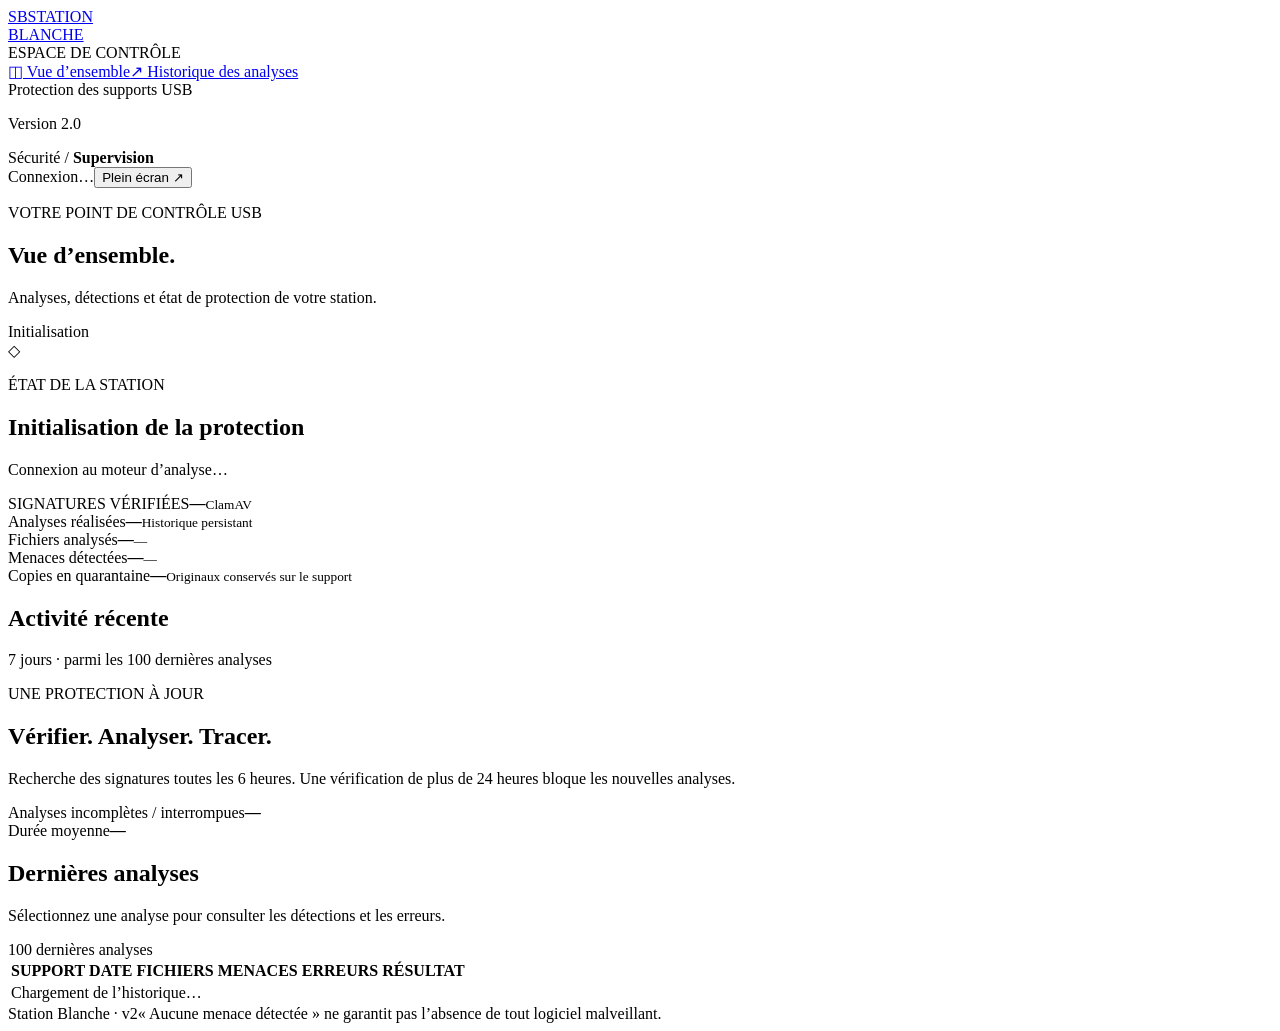
==== web/index.html @ 11796d61 "Build Rust and Docker v2 candidate for Debian 13" ====
<!doctype html>
<html lang="fr">
<head>
  <meta charset="utf-8"><meta name="viewport" content="width=device-width, initial-scale=1">
  <title>Station Blanche — Supervision</title>
  <link rel="stylesheet" href="/style.css"><script defer src="/app.js"></script>
</head>
<body>
  <aside><a class="brand" href="/">SB<span>STATION<br>BLANCHE</span></a><div class="nav-label">ESPACE DE CONTRÔLE</div><a class="nav active" href="#overview">◫ Vue d’ensemble</a><a class="nav" href="#history">↗ Historique des analyses</a><div class="aside-bottom"><span class="dot"></span> Protection des supports USB<p id="version">Version 2.0</p></div></aside>
  <main id="overview">
    <header><div class="breadcrumb">Sécurité / <strong>Supervision</strong></div><div><span id="connection">Connexion…</span><button id="fullscreen" type="button">Plein écran ↗</button></div></header>
    <section class="heading"><div><p class="eyebrow">VOTRE POINT DE CONTRÔLE USB</p><h1>Vue d’ensemble<span>.</span></h1><p>Analyses, détections et état de protection de votre station.</p></div><span class="pill" id="engine-pill">Initialisation</span></section>
    <section class="status-panel" aria-live="polite"><div class="shield">◇</div><div class="status-copy"><p class="eyebrow">ÉTAT DE LA STATION</p><h2 id="station-title">Initialisation de la protection</h2><p id="station-detail">Connexion au moteur d’analyse…</p></div><div class="status-meta"><span>SIGNATURES VÉRIFIÉES</span><strong id="checked">—</strong><small id="engine-version">ClamAV</small></div></section>
    <section class="kpis" aria-label="Indicateurs"><article><span>Analyses réalisées</span><strong id="analyses">—</strong><small id="today">Historique persistant</small></article><article><span>Fichiers analysés</span><strong id="files">—</strong><small id="bytes">—</small></article><article class="threat-card"><span>Menaces détectées</span><strong id="threats">—</strong><small id="infected">—</small></article><article><span>Copies en quarantaine</span><strong id="quarantined">—</strong><small>Originaux conservés sur le support</small></article></section>
    <section class="middle"><article class="activity"><div class="section-title"><h2>Activité récente</h2><span>7 jours · parmi les 100 dernières analyses</span></div><div class="chart" id="chart" aria-label="Nombre d’analyses récentes par jour"></div></article><article class="policy"><p class="eyebrow">UNE PROTECTION À JOUR</p><h2>Vérifier. Analyser. Tracer.</h2><p>Recherche des signatures toutes les 6 heures. Une vérification de plus de 24 heures bloque les nouvelles analyses.</p><div><span>Analyses incomplètes / interrompues</span><strong id="incomplete">—</strong></div><div><span>Durée moyenne</span><strong id="duration">—</strong></div></article></section>
    <section class="history" id="history"><div class="section-title"><div><h2>Dernières analyses</h2><p>Sélectionnez une analyse pour consulter les détections et les erreurs.</p></div><span>100 dernières analyses</span></div><div class="table-scroll"><table><thead><tr><th>SUPPORT</th><th>DATE</th><th>FICHIERS</th><th>MENACES</th><th>ERREURS</th><th>RÉSULTAT</th></tr></thead><tbody id="scans"><tr><td colspan="6">Chargement de l’historique…</td></tr></tbody></table></div></section>
    <section class="findings" id="findings" hidden><div class="section-title"><h2>Détail de l’analyse</h2><button id="close-details" type="button">Fermer ×</button></div><p>La quarantaine est une copie isolée. Le fichier d’origine reste présent sur la clé. Jusqu’à 500 événements affichés.</p><div id="finding-list"></div></section>
    <footer><span>Station Blanche · v2</span><span>« Aucune menace détectée » ne garantit pas l’absence de tout logiciel malveillant.</span></footer>
  </main>
</body>
</html>
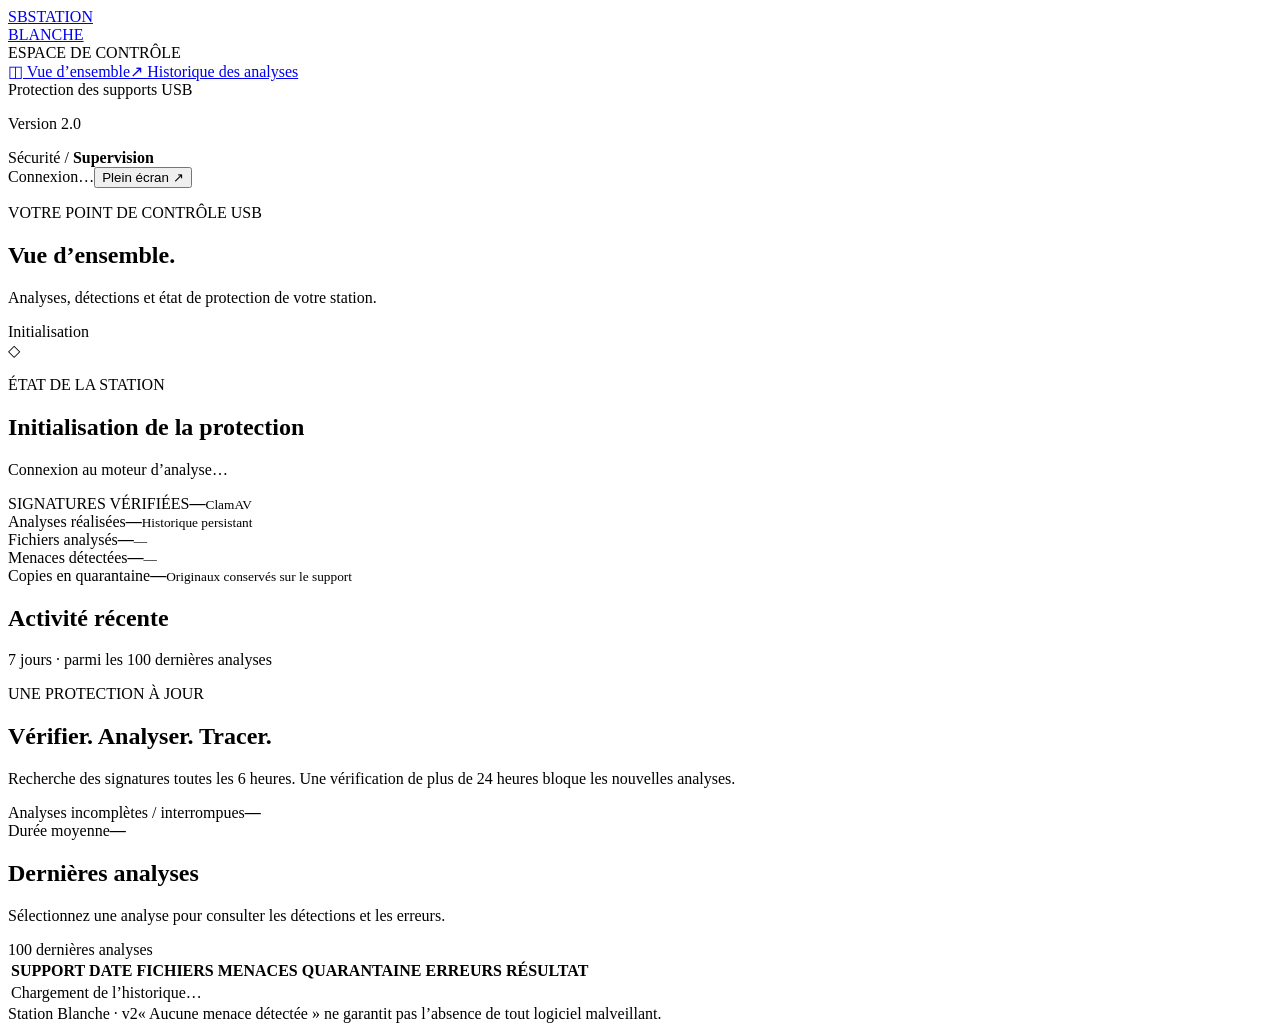
==== commit 8050911e: "Add dedicated USB kiosk, persistent quarantine counts and streaming scan optimizations" ====
--- a/web/index.html
+++ b/web/index.html
@@ -3,7 +3,7 @@
 <head>
   <meta charset="utf-8"><meta name="viewport" content="width=device-width, initial-scale=1">
   <title>Station Blanche — Supervision</title>
-  <link rel="stylesheet" href="/style.css"><script defer src="/app.js"></script>
+  <link rel="stylesheet" href="/style.css"><script type="module" src="/app.js"></script>
 </head>
 <body>
   <aside><a class="brand" href="/">SB<span>STATION<br>BLANCHE</span></a><div class="nav-label">ESPACE DE CONTRÔLE</div><a class="nav active" href="#overview">◫ Vue d’ensemble</a><a class="nav" href="#history">↗ Historique des analyses</a><div class="aside-bottom"><span class="dot"></span> Protection des supports USB<p id="version">Version 2.0</p></div></aside>
@@ -13,7 +13,7 @@
     <section class="status-panel" aria-live="polite"><div class="shield">◇</div><div class="status-copy"><p class="eyebrow">ÉTAT DE LA STATION</p><h2 id="station-title">Initialisation de la protection</h2><p id="station-detail">Connexion au moteur d’analyse…</p></div><div class="status-meta"><span>SIGNATURES VÉRIFIÉES</span><strong id="checked">—</strong><small id="engine-version">ClamAV</small></div></section>
     <section class="kpis" aria-label="Indicateurs"><article><span>Analyses réalisées</span><strong id="analyses">—</strong><small id="today">Historique persistant</small></article><article><span>Fichiers analysés</span><strong id="files">—</strong><small id="bytes">—</small></article><article class="threat-card"><span>Menaces détectées</span><strong id="threats">—</strong><small id="infected">—</small></article><article><span>Copies en quarantaine</span><strong id="quarantined">—</strong><small>Originaux conservés sur le support</small></article></section>
     <section class="middle"><article class="activity"><div class="section-title"><h2>Activité récente</h2><span>7 jours · parmi les 100 dernières analyses</span></div><div class="chart" id="chart" aria-label="Nombre d’analyses récentes par jour"></div></article><article class="policy"><p class="eyebrow">UNE PROTECTION À JOUR</p><h2>Vérifier. Analyser. Tracer.</h2><p>Recherche des signatures toutes les 6 heures. Une vérification de plus de 24 heures bloque les nouvelles analyses.</p><div><span>Analyses incomplètes / interrompues</span><strong id="incomplete">—</strong></div><div><span>Durée moyenne</span><strong id="duration">—</strong></div></article></section>
-    <section class="history" id="history"><div class="section-title"><div><h2>Dernières analyses</h2><p>Sélectionnez une analyse pour consulter les détections et les erreurs.</p></div><span>100 dernières analyses</span></div><div class="table-scroll"><table><thead><tr><th>SUPPORT</th><th>DATE</th><th>FICHIERS</th><th>MENACES</th><th>ERREURS</th><th>RÉSULTAT</th></tr></thead><tbody id="scans"><tr><td colspan="6">Chargement de l’historique…</td></tr></tbody></table></div></section>
+    <section class="history" id="history"><div class="section-title"><div><h2>Dernières analyses</h2><p id="history-message">Sélectionnez une analyse pour consulter les détections et les erreurs.</p></div><span>100 dernières analyses</span></div><div class="table-scroll"><table><thead><tr><th>SUPPORT</th><th>DATE</th><th>FICHIERS</th><th>MENACES</th><th>QUARANTAINE</th><th>ERREURS</th><th>RÉSULTAT</th></tr></thead><tbody id="scans"><tr><td colspan="7">Chargement de l’historique…</td></tr></tbody></table></div></section>
     <section class="findings" id="findings" hidden><div class="section-title"><h2>Détail de l’analyse</h2><button id="close-details" type="button">Fermer ×</button></div><p>La quarantaine est une copie isolée. Le fichier d’origine reste présent sur la clé. Jusqu’à 500 événements affichés.</p><div id="finding-list"></div></section>
     <footer><span>Station Blanche · v2</span><span>« Aucune menace détectée » ne garantit pas l’absence de tout logiciel malveillant.</span></footer>
   </main>
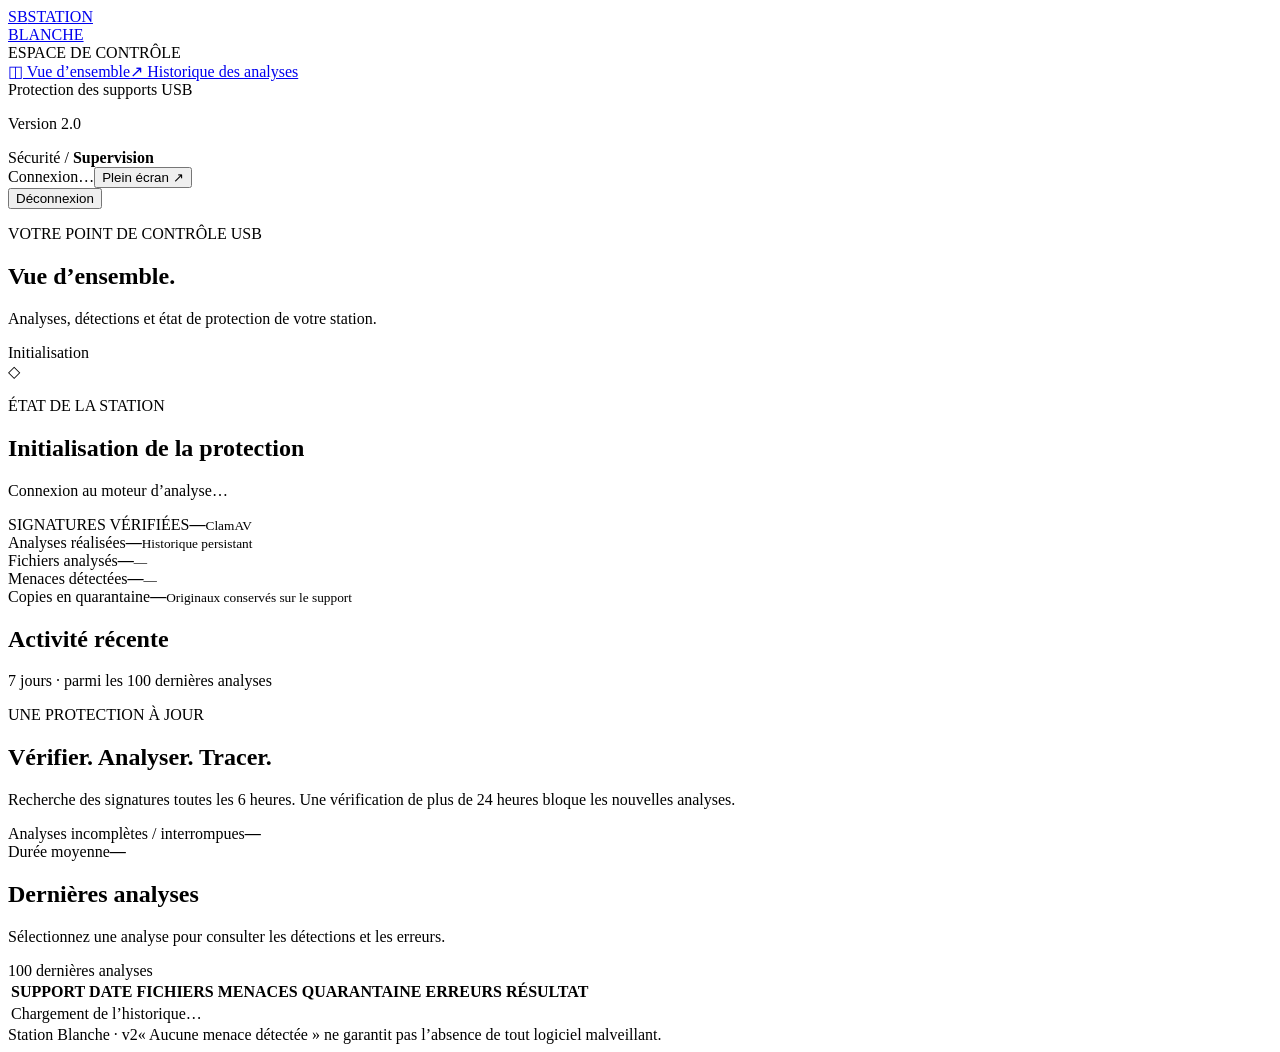
==== commit afaad408: "Add session login, trusted station HTTPS, five-second kiosk restart and scan progress" ====
--- a/web/index.html
+++ b/web/index.html
@@ -8,9 +8,10 @@
 <body>
   <aside><a class="brand" href="/">SB<span>STATION<br>BLANCHE</span></a><div class="nav-label">ESPACE DE CONTRÔLE</div><a class="nav active" href="#overview">◫ Vue d’ensemble</a><a class="nav" href="#history">↗ Historique des analyses</a><div class="aside-bottom"><span class="dot"></span> Protection des supports USB<p id="version">Version 2.0</p></div></aside>
   <main id="overview">
-    <header><div class="breadcrumb">Sécurité / <strong>Supervision</strong></div><div><span id="connection">Connexion…</span><button id="fullscreen" type="button">Plein écran ↗</button></div></header>
+    <header><div class="breadcrumb">Sécurité / <strong>Supervision</strong></div><div><span id="connection">Connexion…</span><button id="fullscreen" type="button">Plein écran ↗</button><form method="post" action="/auth/logout"><button type="submit">Déconnexion</button></form></div></header>
     <section class="heading"><div><p class="eyebrow">VOTRE POINT DE CONTRÔLE USB</p><h1>Vue d’ensemble<span>.</span></h1><p>Analyses, détections et état de protection de votre station.</p></div><span class="pill" id="engine-pill">Initialisation</span></section>
     <section class="status-panel" aria-live="polite"><div class="shield">◇</div><div class="status-copy"><p class="eyebrow">ÉTAT DE LA STATION</p><h2 id="station-title">Initialisation de la protection</h2><p id="station-detail">Connexion au moteur d’analyse…</p></div><div class="status-meta"><span>SIGNATURES VÉRIFIÉES</span><strong id="checked">—</strong><small id="engine-version">ClamAV</small></div></section>
+    <section class="live-progress" id="live-progress" hidden><label for="live-bar" id="live-label">Préparation de l’analyse…</label><progress id="live-bar" max="100"></progress><p id="live-speed"></p></section>
     <section class="kpis" aria-label="Indicateurs"><article><span>Analyses réalisées</span><strong id="analyses">—</strong><small id="today">Historique persistant</small></article><article><span>Fichiers analysés</span><strong id="files">—</strong><small id="bytes">—</small></article><article class="threat-card"><span>Menaces détectées</span><strong id="threats">—</strong><small id="infected">—</small></article><article><span>Copies en quarantaine</span><strong id="quarantined">—</strong><small>Originaux conservés sur le support</small></article></section>
     <section class="middle"><article class="activity"><div class="section-title"><h2>Activité récente</h2><span>7 jours · parmi les 100 dernières analyses</span></div><div class="chart" id="chart" aria-label="Nombre d’analyses récentes par jour"></div></article><article class="policy"><p class="eyebrow">UNE PROTECTION À JOUR</p><h2>Vérifier. Analyser. Tracer.</h2><p>Recherche des signatures toutes les 6 heures. Une vérification de plus de 24 heures bloque les nouvelles analyses.</p><div><span>Analyses incomplètes / interrompues</span><strong id="incomplete">—</strong></div><div><span>Durée moyenne</span><strong id="duration">—</strong></div></article></section>
     <section class="history" id="history"><div class="section-title"><div><h2>Dernières analyses</h2><p id="history-message">Sélectionnez une analyse pour consulter les détections et les erreurs.</p></div><span>100 dernières analyses</span></div><div class="table-scroll"><table><thead><tr><th>SUPPORT</th><th>DATE</th><th>FICHIERS</th><th>MENACES</th><th>QUARANTAINE</th><th>ERREURS</th><th>RÉSULTAT</th></tr></thead><tbody id="scans"><tr><td colspan="7">Chargement de l’historique…</td></tr></tbody></table></div></section>
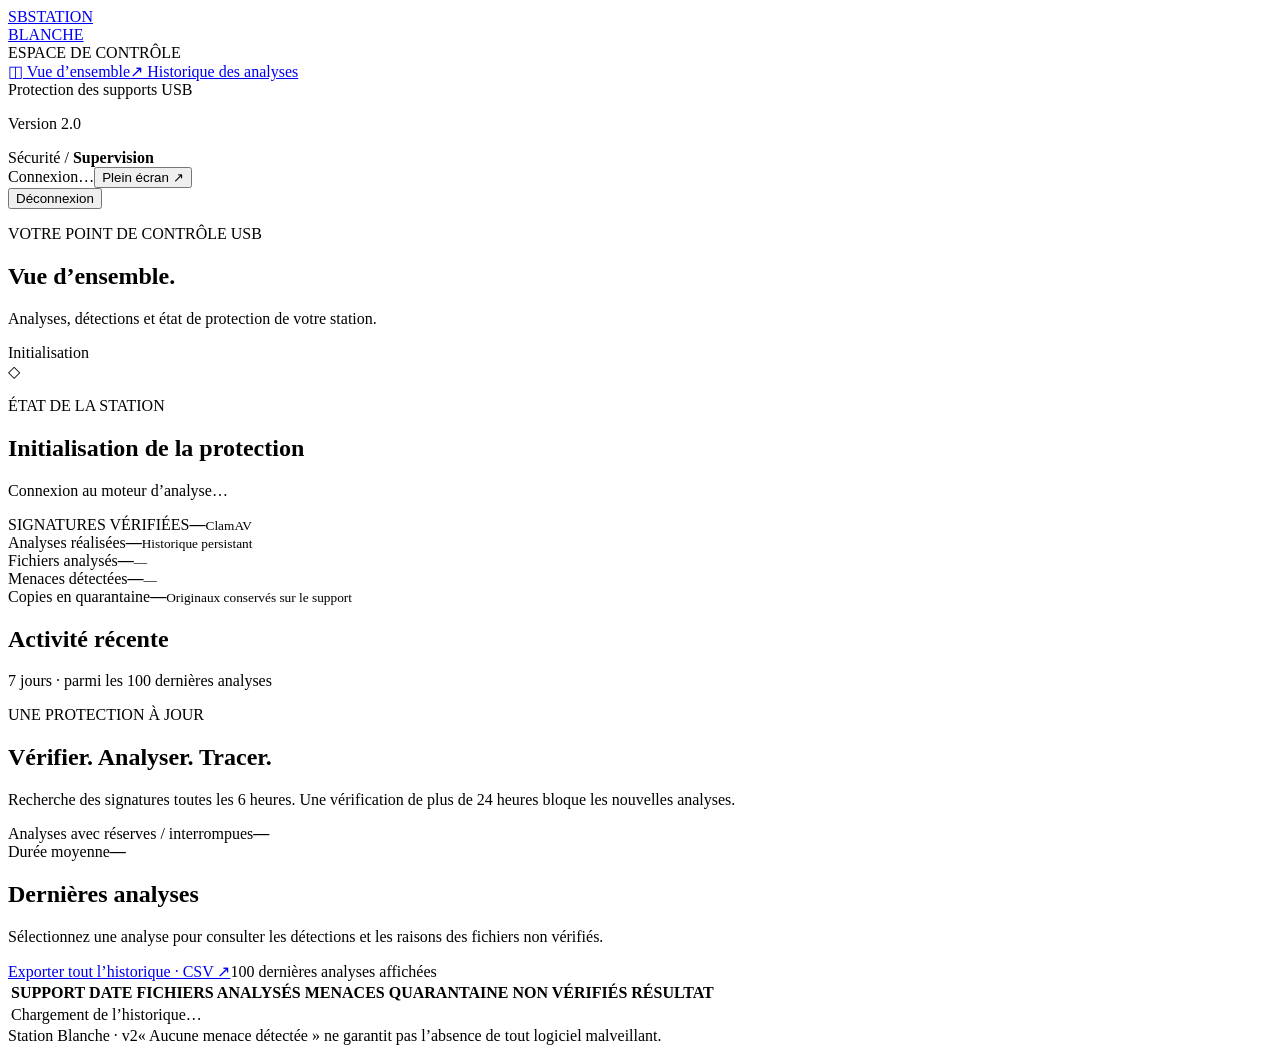
==== commit 3bd42ec5: "Export full analysis history to CSV and explain unverified files" ====
--- a/web/index.html
+++ b/web/index.html
@@ -13,8 +13,8 @@
     <section class="status-panel" aria-live="polite"><div class="shield">◇</div><div class="status-copy"><p class="eyebrow">ÉTAT DE LA STATION</p><h2 id="station-title">Initialisation de la protection</h2><p id="station-detail">Connexion au moteur d’analyse…</p></div><div class="status-meta"><span>SIGNATURES VÉRIFIÉES</span><strong id="checked">—</strong><small id="engine-version">ClamAV</small></div></section>
     <section class="live-progress" id="live-progress" hidden><label for="live-bar" id="live-label">Préparation de l’analyse…</label><progress id="live-bar" max="100"></progress><p id="live-speed"></p></section>
     <section class="kpis" aria-label="Indicateurs"><article><span>Analyses réalisées</span><strong id="analyses">—</strong><small id="today">Historique persistant</small></article><article><span>Fichiers analysés</span><strong id="files">—</strong><small id="bytes">—</small></article><article class="threat-card"><span>Menaces détectées</span><strong id="threats">—</strong><small id="infected">—</small></article><article><span>Copies en quarantaine</span><strong id="quarantined">—</strong><small>Originaux conservés sur le support</small></article></section>
-    <section class="middle"><article class="activity"><div class="section-title"><h2>Activité récente</h2><span>7 jours · parmi les 100 dernières analyses</span></div><div class="chart" id="chart" aria-label="Nombre d’analyses récentes par jour"></div></article><article class="policy"><p class="eyebrow">UNE PROTECTION À JOUR</p><h2>Vérifier. Analyser. Tracer.</h2><p>Recherche des signatures toutes les 6 heures. Une vérification de plus de 24 heures bloque les nouvelles analyses.</p><div><span>Analyses incomplètes / interrompues</span><strong id="incomplete">—</strong></div><div><span>Durée moyenne</span><strong id="duration">—</strong></div></article></section>
-    <section class="history" id="history"><div class="section-title"><div><h2>Dernières analyses</h2><p id="history-message">Sélectionnez une analyse pour consulter les détections et les erreurs.</p></div><span>100 dernières analyses</span></div><div class="table-scroll"><table><thead><tr><th>SUPPORT</th><th>DATE</th><th>FICHIERS</th><th>MENACES</th><th>QUARANTAINE</th><th>ERREURS</th><th>RÉSULTAT</th></tr></thead><tbody id="scans"><tr><td colspan="7">Chargement de l’historique…</td></tr></tbody></table></div></section>
+    <section class="middle"><article class="activity"><div class="section-title"><h2>Activité récente</h2><span>7 jours · parmi les 100 dernières analyses</span></div><div class="chart" id="chart" aria-label="Nombre d’analyses récentes par jour"></div></article><article class="policy"><p class="eyebrow">UNE PROTECTION À JOUR</p><h2>Vérifier. Analyser. Tracer.</h2><p>Recherche des signatures toutes les 6 heures. Une vérification de plus de 24 heures bloque les nouvelles analyses.</p><div><span>Analyses avec réserves / interrompues</span><strong id="incomplete">—</strong></div><div><span>Durée moyenne</span><strong id="duration">—</strong></div></article></section>
+    <section class="history" id="history"><div class="section-title"><div><h2>Dernières analyses</h2><p id="history-message">Sélectionnez une analyse pour consulter les détections et les raisons des fichiers non vérifiés.</p></div><div><a class="export-csv" href="/api/export/history.csv">Exporter tout l’historique · CSV ↗</a><span>100 dernières analyses affichées</span></div></div><div class="table-scroll"><table><thead><tr><th>SUPPORT</th><th>DATE</th><th>FICHIERS ANALYSÉS</th><th>MENACES</th><th>QUARANTAINE</th><th>NON VÉRIFIÉS</th><th>RÉSULTAT</th></tr></thead><tbody id="scans"><tr><td colspan="7">Chargement de l’historique…</td></tr></tbody></table></div></section>
     <section class="findings" id="findings" hidden><div class="section-title"><h2>Détail de l’analyse</h2><button id="close-details" type="button">Fermer ×</button></div><p>La quarantaine est une copie isolée. Le fichier d’origine reste présent sur la clé. Jusqu’à 500 événements affichés.</p><div id="finding-list"></div></section>
     <footer><span>Station Blanche · v2</span><span>« Aucune menace détectée » ne garantit pas l’absence de tout logiciel malveillant.</span></footer>
   </main>
